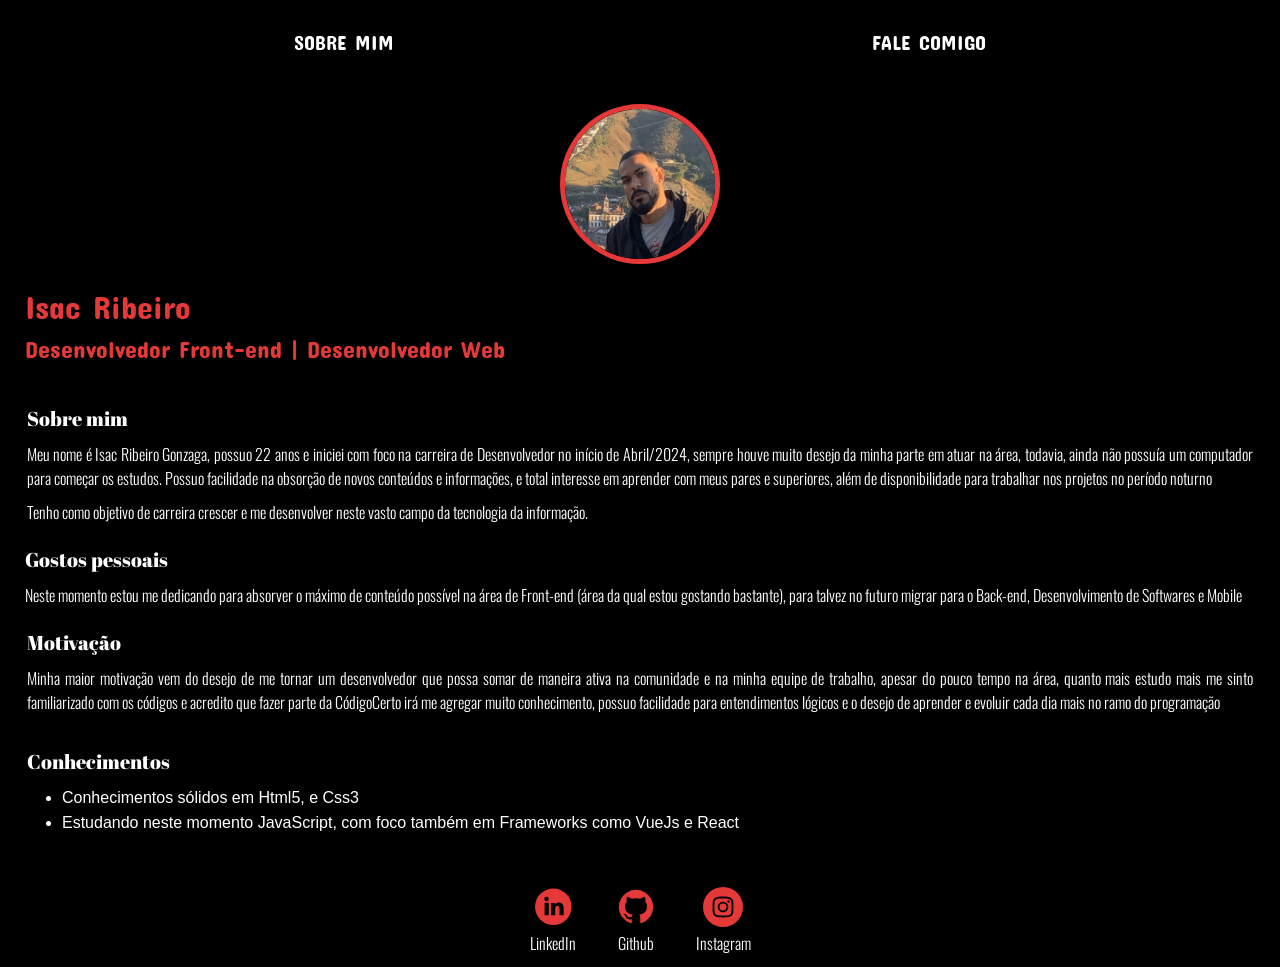
==== index.html @ 4ab4b281 "Projeto final - Isac Ribeiro Todos os demais commits estão no meu repositório pessoal cartadeapresen" ====
<!DOCTYPE html>
<html lang="pt-br">
<head>
    <meta charset="UTF-8">
    <meta name="viewport" content="width=device-width, initial-scale=1.0">
    <title>Isac Ribeiro</title>
    <link rel="stylesheet" href="style.css">
    <link rel="shortcut icon" href="icons/icons8-computador-16.png" type="image/x-icon">
</head>

<body>
    <div class="container">
        <nav> <!--Painel de navegação-->
            <ul class="painel1">
                <li>
                    <a href="index.html">SOBRE MIM</a>
                </li>
                <li>
                    <a href="falecomigo.html">FALE COMIGO</a>
                </li>
            </ul>
        </nav> <!--Painel de navegação-->

    <header id="perfil"> <!--Perfil e títulos iniciais-->
        <div class="perfil">
            <img src="./images/imageeu1.jpeg"></img>
        </div>
        <h1>Isac Ribeiro</h1>
        <h2>Desenvolvedor Front-end | Desenvolvedor Web </h2>
    </header> <!--Perfil e títulos iniciais-->

    <main class="desenvolvimento"> <!-- Desenvolvimento -->
        <section class="section1">
            <h3>Sobre  mim</h3>
            <p>Meu nome é <span id="meunome">Isac Ribeiro Gonzaga</span>, possuo 22 anos e iniciei com foco na carreira de Desenvolvedor no início de Abril/2024, sempre houve muito desejo da minha parte em atuar na área, todavia, ainda não possuía um computador para começar os estudos. Possuo facilidade na obsorção de novos conteúdos e informações, e total interesse em aprender com meus pares e superiores, além de disponibilidade para trabalhar nos projetos no período noturno</p> 
            <p>Tenho como objetivo de carreira crescer e me desenvolver neste vasto campo da tecnologia da informação.</p>
        </section> 
        <section class="section3">
            <h3>Gostos pessoais</h3>
            <p>Neste momento estou me dedicando para absorver o máximo de conteúdo possível na área de Front-end (área da qual estou gostando bastante), para talvez no futuro migrar para o Back-end, Desenvolvimento de Softwares e Mobile</p>
        </section>
        <section class="section1" id="secaomotivacao">
            <h3>Motivação</h3>
            <p>Minha maior motivação vem do desejo de me tornar um desenvolvedor que possa somar de maneira ativa na comunidade e na minha equipe de trabalho, apesar do pouco tempo na área, quanto mais estudo mais me sinto familiarizado com os códigos e acredito que fazer parte da CódigoCerto irá me agregar muito conhecimento, possuo facili<wbr>dade<wbr/> para entendimentos lógicos e o desejo de aprender e evoluir cada dia mais no ramo do programação</p>
        </section>
        <section class="section1">
            <h3>Conhecimentos</h3>
            <ul>
                <li>
                    Conhecimentos sólidos em Html5, e Css3
                </li>
                <li>
                    Estudando neste momento JavaScript, com foco também em Frameworks como VueJs e React
                </li>
            </ul>
        </section> <!-- Desenvolvimento -->
    </main>
    
    <div id="rodape">
        <footer id="footer1"> <!-- Rodapé -->
            <a href="https://www.linkedin.com/in/xgrisac/" target="_blank" rel="noopener noopener">
                <img src="./icons/linkedin.svg">
            <p>LinkedIn</p>
            </a>
    
            <a href="https://github.com/xgrisac" target="_blank" rel="noopener noopener">
                <img src="./icons/github.svg"> 
            <p>Github</p>
            </a>
    
            <a href="https://www.instagram.com/_xgrisac?igsh=MW91MTU1a24zMmdjag%3D%3D&utm_source=qr" target="_blank" rel="noopener noopener">
                <img src="./icons/instagram.svg">
            <p>Instagram</p>
            </a>
        </footer> <!-- Rodapé -->
    </div>
    
    </div>
</body>
</html>
---- style.css ----
@charset "UTF-8";

/* IMPORT DE FONTES */

@import url('https://fonts.googleapis.com/css2?family=Abril+Fatface&family=Concert+One&family=Gwendolyn:wght@400;700&family=Oswald:wght@300&family=Titillium+Web:ital,wght@0,200;0,300;0,400;0,600;0,700;0,900;1,200;1,300;1,400;1,600;1,700&display=swap');

@import url('https://fonts.googleapis.com/css2?family=Bebas+Neue&family=Indie+Flower&family=Oswald:wght@200..700&family=Rubik+Mono+One&display=swap');

/* VARIÁVEIS */

:root {
    --cor0: #000000;
    --cor1: #ffffff;
    --cor2: #e53939;
    --fonte-padrão:
}

@media (min-width: 300px) and (max-width: 700px) {
    p, li {
       font-size: 10px;
    }
   }
   
   main h3 {
       font-size: 20px;
   }

@media (min-width: 701px) and (max-width: 1439px) {
   main p {
       margin: 10px 0px;
   }
   }
      
   main h3 {
       margin: 10px 0px;
   }


@media (min-width: 1025px) and (max-width: 2560px) {
    #desenvolvimento2 {
        display: flex;
        justify-content: space-evenly;
        height: 720px;
        align-items: center;
        text-align: center;
        margin: 40px;
    }

   .section2 h2 {
    font-size: 50px;

    }

    .section2 p {
    font-size: 20px;

    }

    .section2 img {
        height: 100px;
        width: 100px;
        padding: 10px;
    }

}
/* SOBRE MIM */

* {
    margin: 0px;
    padding: 0px;
}

body {
    color: var(--cor1);
    background-color: var(--cor0);
    font-family: Arial, Helvetica, sans-serif;
}

.container {
    margin: 0px 25px 0px 25px;
}

li a, h1, h2 { /* Fonte importada */
    font-family: "Concert One", sans-serif;
    font-weight: 400;
    font-style: normal;
}

h3 { /* Fonte importada */
    font-family: "Abril Fatface", serif;
    font-weight: 400;
    font-style: normal;
    font-size: 18px;
}

 p { /* Fonte importada */
    font-family: "Oswald", sans-serif;
      font-optical-sizing: auto;
      font-weight: 300;
      font-style: normal;
}

nav ul.painel1 { 
    display: flex;
    justify-content: space-around;
    padding: 30px;
    list-style-type: none;
    align-items: center;
}

a {
    text-decoration: none;
    color: var(--cor1);
}

li a {
    font-size: 20px;
}

nav a:hover {
    color: var(--cor2);
    transition-duration: 1s;
}

#perfil img {
    width: 150px;
    height: 150px;
    border-radius: 50%;
    border: 5px solid var(--cor2)
}

.perfil {
    margin-bottom: 0px;
    margin: 20px 0px;
    text-align: center;
}

header h1, h2 {
    color: var(--cor2);
    margin: 10px 0px 5px 0px;
}

.desenvolvimento {
    margin: 10px 0px;
    border: 10px 10px;
    padding: 10px 0px;
    text-align: justify;
}

.section1 {
    padding: 2px;
    margin: 10px 0px 10px 0px;
}

.section1 ul {
    margin-left: 35px;
    line-height: 25px;
}

.section1 p {
    margin-top: 5px;

}

span#meunome:hover {
    color: var(--cor2);
    transition-duration: 1s;
}

#footer1 img {
    height: 40px;
    width: 40px;
}

#footer1 {
    justify-content: center;
    display: flex;
    padding-top: 0px;
    border: 10px 10px;
    height: 100px; 
}

#footer1 a {
    margin: 20px;
    text-align: center;
}

#footer1 p:hover {
    color: var(--cor2);
    transition-duration: 1s;
}


/* FALE COMIGO */

nav ul.painel2 { 
    display:flex;
    justify-content: space-around;
    padding: 30px;
    list-style-type: none;
    align-items: center;
}

#desenvolvimento2 {
    text-align: center;
    align-items: center;
    margin: 40px;
}

span#meunome2 {
    color: var(--cor2);
}

.section2 h2 {
    font-size: 50px;
}

.section2 p {
    font-size: 20px;
}

.section2 img {
    height: 100px;
    width: 100px;
}

#footer2 {
    justify-content: center;
    display: flex;
    height: 80px; 
    align-items: center;
}
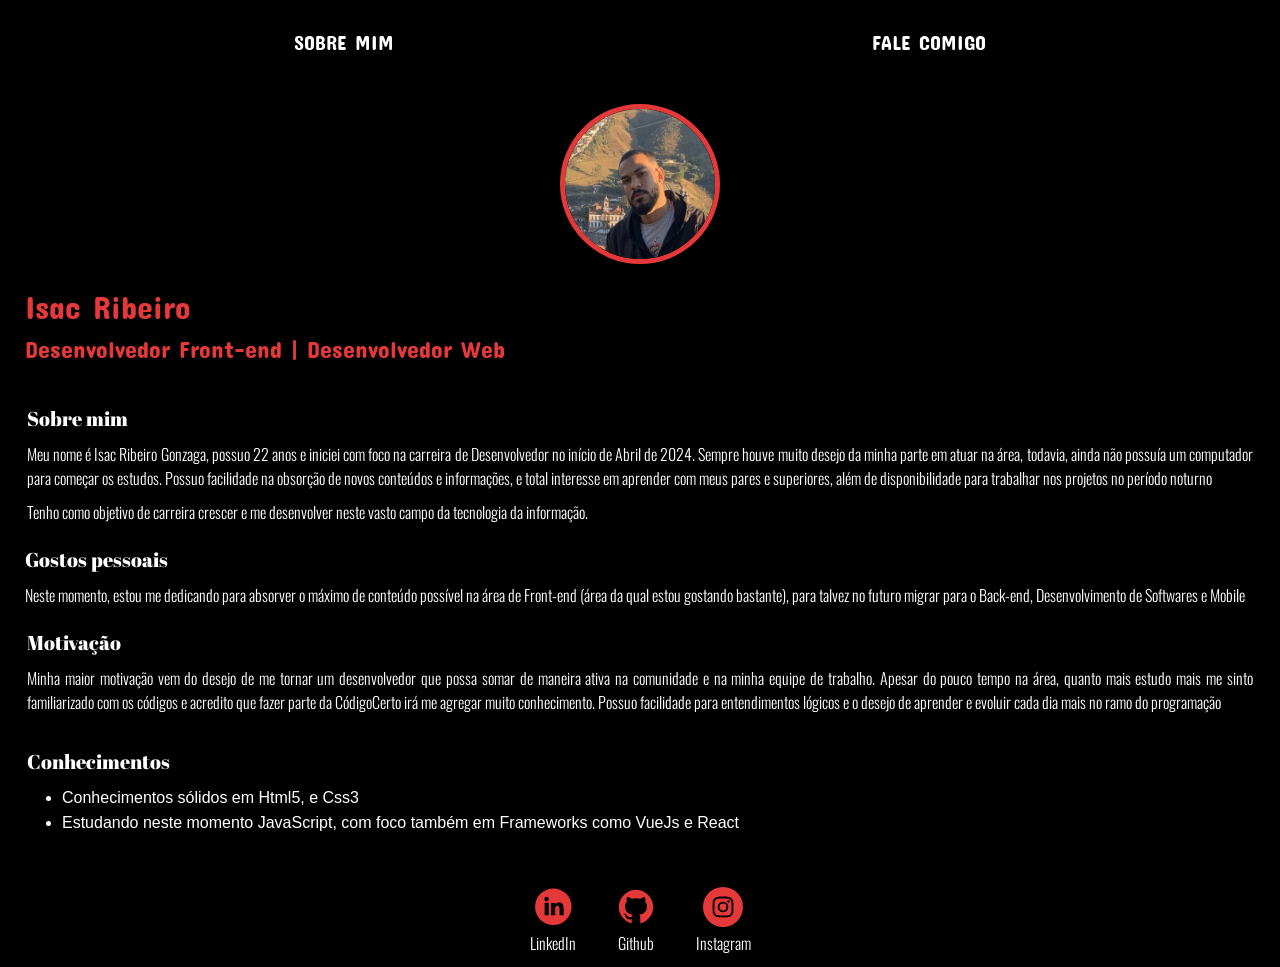
==== commit 6ce40ec1: "Correções simples na digitação" ====
--- a/index.html
+++ b/index.html
@@ -32,16 +32,16 @@
     <main class="desenvolvimento"> <!-- Desenvolvimento -->
         <section class="section1">
             <h3>Sobre  mim</h3>
-            <p>Meu nome é <span id="meunome">Isac Ribeiro Gonzaga</span>, possuo 22 anos e iniciei com foco na carreira de Desenvolvedor no início de Abril/2024, sempre houve muito desejo da minha parte em atuar na área, todavia, ainda não possuía um computador para começar os estudos. Possuo facilidade na obsorção de novos conteúdos e informações, e total interesse em aprender com meus pares e superiores, além de disponibilidade para trabalhar nos projetos no período noturno</p> 
+            <p>Meu nome é <span id="meunome">Isac Ribeiro Gonzaga</span>, possuo 22 anos e iniciei com foco na carreira de Desenvolvedor no início de Abril de 2024. Sempre houve muito desejo da minha parte em atuar na área, todavia, ainda não possuía um computador para começar os estudos. Possuo facilidade na obsorção de novos conteúdos e informações, e total interesse em aprender com meus pares e superiores, além de disponibilidade para trabalhar nos projetos no período noturno</p> 
             <p>Tenho como objetivo de carreira crescer e me desenvolver neste vasto campo da tecnologia da informação.</p>
         </section> 
         <section class="section3">
             <h3>Gostos pessoais</h3>
-            <p>Neste momento estou me dedicando para absorver o máximo de conteúdo possível na área de Front-end (área da qual estou gostando bastante), para talvez no futuro migrar para o Back-end, Desenvolvimento de Softwares e Mobile</p>
+            <p>Neste momento, estou me dedicando para absorver o máximo de conteúdo possível na área de Front-end (área da qual estou gostando bastante), para talvez no futuro migrar para o Back-end, Desenvolvimento de Softwares e Mobile</p>
         </section>
         <section class="section1" id="secaomotivacao">
             <h3>Motivação</h3>
-            <p>Minha maior motivação vem do desejo de me tornar um desenvolvedor que possa somar de maneira ativa na comunidade e na minha equipe de trabalho, apesar do pouco tempo na área, quanto mais estudo mais me sinto familiarizado com os códigos e acredito que fazer parte da CódigoCerto irá me agregar muito conhecimento, possuo facili<wbr>dade<wbr/> para entendimentos lógicos e o desejo de aprender e evoluir cada dia mais no ramo do programação</p>
+            <p>Minha maior motivação vem do desejo de me tornar um desenvolvedor que possa somar de maneira ativa na comunidade e na minha equipe de trabalho. Apesar do pouco tempo na área, quanto mais estudo mais me sinto familiarizado com os códigos e acredito que fazer parte da CódigoCerto irá me agregar muito conhecimento. Possuo facilidade para entendimentos lógicos e o desejo de aprender e evoluir cada dia mais no ramo do programação</p>
         </section>
         <section class="section1">
             <h3>Conhecimentos</h3>
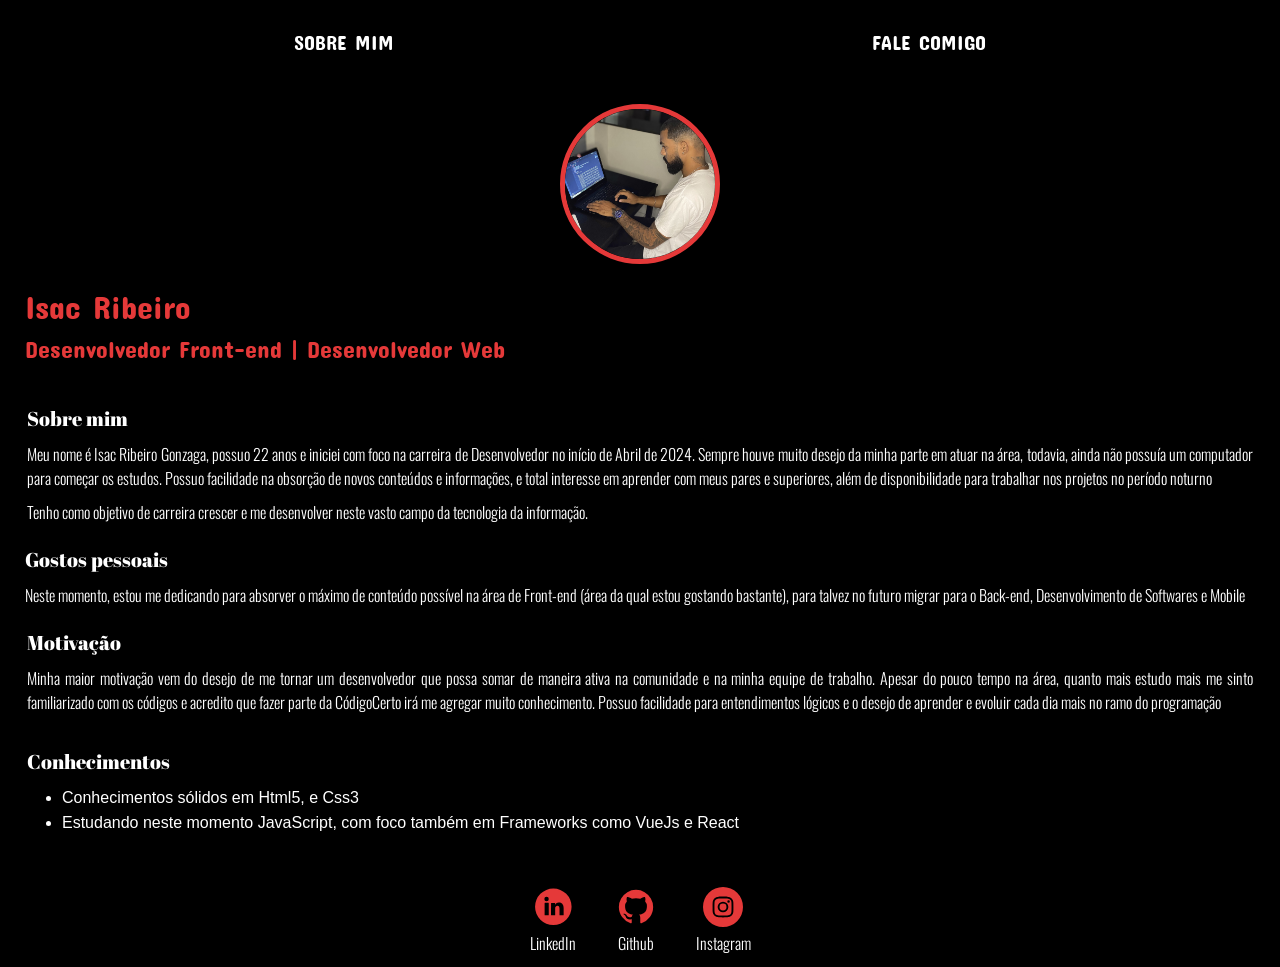
==== commit 80126182: "Inclusão e atualização de foto pessoal" ====
--- a/index.html
+++ b/index.html
@@ -23,7 +23,7 @@
 
     <header id="perfil"> <!--Perfil e títulos iniciais-->
         <div class="perfil">
-            <img src="./images/imageeu1.jpeg"></img>
+            <img src="./images/image0.jpeg"></img>
         </div>
         <h1>Isac Ribeiro</h1>
         <h2>Desenvolvedor Front-end | Desenvolvedor Web </h2>
